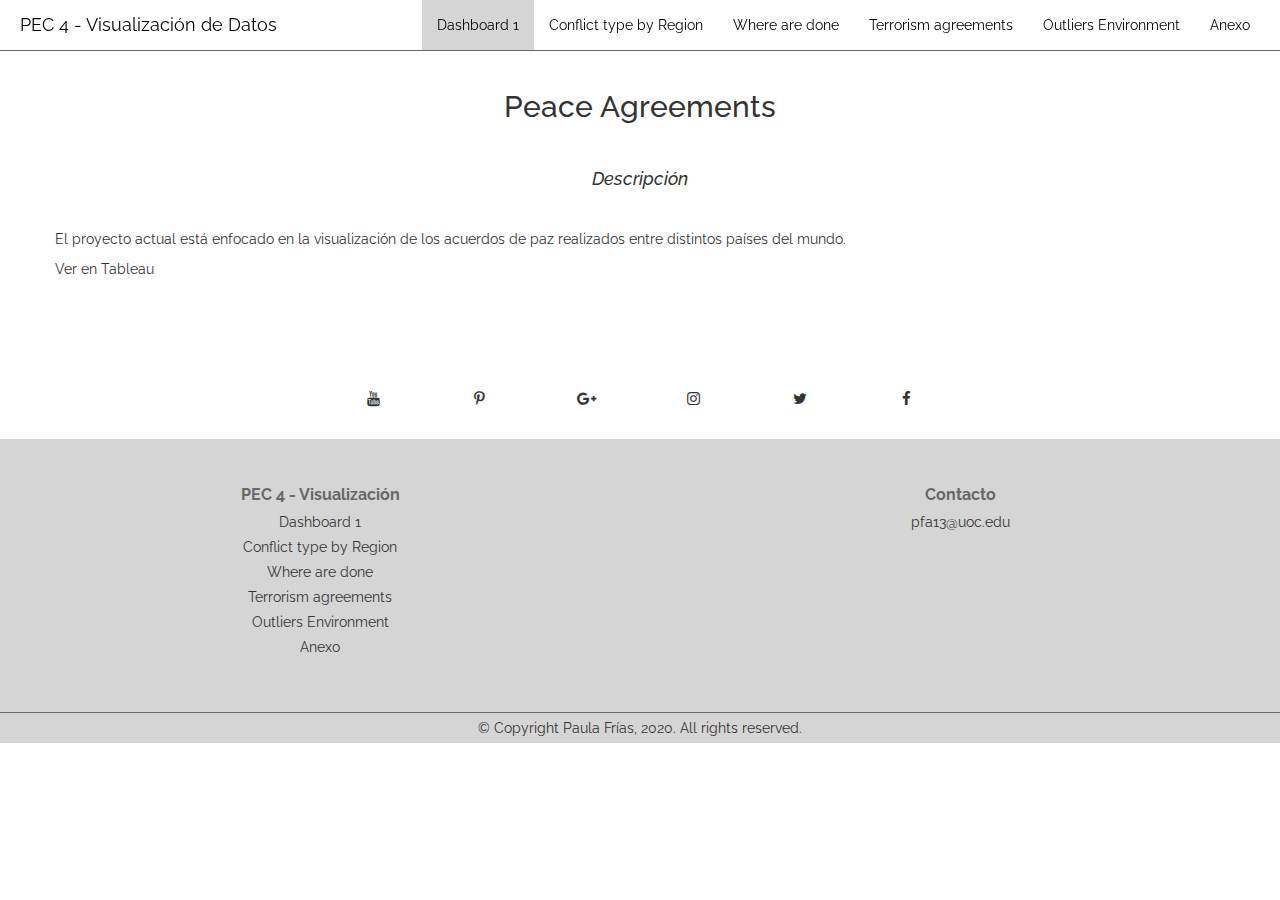
==== index.html @ 4aff014e "[Updated] Improved pages and added anexo" ====
<!DOCTYPE html>
<html lang="en">
<head>
  <meta charset="UTF-8">
  <meta name="viewport" content="width=device-width, initial-scale=1.0">
  <meta http-equiv="X-UA-Compatible" content="ie=edge">
  <title>Visualización de Datos</title>
  <link href="https://fonts.googleapis.com/css?family=Raleway:300" rel="stylesheet">
  <link rel="stylesheet" href="css/bootstrap.min.css">
  <link rel="stylesheet" href="css/general.css">
  <link rel="stylesheet" href="css/font-awesome.min.css">
  <link rel="icon" href="http://guia-frontend.uoc.edu/UOC/GEFv2/assets/img/logo-uoc-default.png">
  <script src="js/jquery-3.1.1.min.js" charset="utf-8"></script>
  <script src="js/bootstrap.min.js" charset="utf-8"></script>
  <script type="text/javascript">
    $(document).ready(function(){
      $('main').css('height', 'auto');
      var divElement = document.getElementById('viz1578386657058');                    
      var vizElement = divElement.getElementsByTagName('object')[0];                    
      if ( divElement.offsetWidth > 800 ) { vizElement.style.width='1000px';vizElement.style.height='827px';} 
      else if ( divElement.offsetWidth > 500 ) { vizElement.style.width='1000px';vizElement.style.height='827px';} 
      else { vizElement.style.width='100%';vizElement.style.height='1327px';}                     
      var scriptElement = document.createElement('script');                    
      scriptElement.src = 'https://public.tableau.com/javascripts/api/viz_v1.js';                    
      vizElement.parentNode.insertBefore(scriptElement, vizElement);   
    })
  </script>

  </script>
</head>
<body>
  <nav class="navbar navbar-default">
    <div class="container-fluid">
      <!-- Brand and toggle get grouped for better mobile display -->
      <div class="navbar-header">
        <button type="button" class="navbar-toggle collapsed" data-toggle="collapse" data-target="#bs-example-navbar-collapse-1" aria-expanded="false">
          <span class="sr-only">Toggle navigation</span>
          <span class="icon-bar"></span>
          <span class="icon-bar"></span>
          <span class="icon-bar"></span>
        </button>
        <a class="navbar-brand" href="index.html">
          <div class="parte_logo float_left">
            <img class="imagen_logo" src="https://www.uoc.edu/portal/system/modules/edu.uoc.presentations/resources/img/branding/logo-uoc-default.png" alt="">
          </div>
          <div class="float_left">PEC 4 - Visualización de Datos</div></a>
      </div>

      <!-- Collect the nav links, forms, and other content for toggling -->
      <div class="collapse navbar-collapse" id="bs-example-navbar-collapse-1">
        <ul class="nav navbar-nav">
        </ul>

        <ul class="nav navbar-nav navbar-right">
          <li class="active"><a href="index.html">Dashboard 1</a></li>
          <li><a href="conflictType.html">Conflict type by Region</a></li>
          <li><a href="where.html">Where are done</a></li>
          <li><a href="terrorism.html">Terrorism agreements</a></li>
          <li><a href="outliers.html">Outliers Environment</a></li>
          <li><a href="anexo.html">Anexo</a></li>
        </ul>
      </div><!-- /.navbar-collapse -->
    </div><!-- /.container-fluid -->
  </nav>

  <main>
    
    <div class="container">
      <div class="row banner_descarga">
        <div class="texto_banner col-xs-offset-2 col-xs-8 col-sm-offset-2 col-sm-8 col-md-offset-2 col-md-8 col-lg-offset-0 col-lg-12">
          <h2>Peace Agreements</h2>
        </div>
        <div class="col-lg-12">
          <div class='tableauPlaceholder' id='viz1578386657058' style='position: relative'>
            <noscript>
              <a href='#'>
                <img alt=' ' src='https:&#47;&#47;public.tableau.com&#47;static&#47;images&#47;Da&#47;Dashboard_15739895646570&#47;Dashboard1&#47;1_rss.png' style='border: none' />
              </a>
            </noscript>
            <object class='tableauViz'  style='display:none;'>
              <param name='host_url' value='https%3A%2F%2Fpublic.tableau.com%2F' /> 
              <param name='embed_code_version' value='3' /> <param name='site_root' value='' />
              <param name='name' value='Dashboard_15739895646570&#47;Dashboard1' />
              <param name='tabs' value='no' /><param name='toolbar' value='yes' />
              <param name='static_image' value='https:&#47;&#47;public.tableau.com&#47;static&#47;images&#47;Da&#47;Dashboard_15739895646570&#47;Dashboard1&#47;1.png' /> 
              <param name='animate_transition' value='yes' />
              <param name='display_static_image' value='yes' />
              <param name='display_spinner' value='yes' />
              <param name='display_overlay' value='yes' />
              <param name='display_count' value='yes' />
            </object>
          </div>    
        </div>
        <div class="texto_banner col-xs-offset-2 col-xs-8 col-sm-offset-2 col-sm-8 col-md-offset-2 col-md-8 col-lg-offset-0 col-lg-12" style="margin-top: 25px;">
          <h4>Descripción</h4>
          <p>El proyecto actual está enfocado en la visualización de los acuerdos de paz realizados entre distintos países del mundo.</p>
          <p><a href="https://public.tableau.com/views/Dashboard_15739895646570/Dashboard1?:display_count=y&:origin=viz_share_link">Ver en Tableau</a></p>
        </div>
        <!-- <div class="col-lg-6">
          <img src="images/login.png" alt="" class="imagen">
        </div>
        <div class="col-lg-6">
          <div class="row">
            <div class="texto_banner col-xs-offset-2 col-xs-8 col-sm-offset-2 col-sm-8 col-md-offset-2 col-md-8 col-lg-offset-0 col-lg-12">
              <h2>DicereGram</h2>
              <h4>Porque la comunicación debe ser para todos</h4>
              <p>La iniciativa de este proyecto surge debido a la inexistencia de aplicaciones móviles de mensajería diseñadas para personas invidentes o con discapacidad visual.</p>
              <p>Actualmente, la cifra estimada de personas con discapacidad visual es de 285 millones, de las cuales 39 millones son personas con ceguera absoluta. Un grupo de expertos prevé que esta cifra se triplique en 2050. Esto junto con la escasa accesibilidad actual de las grandes aplicaciones móviles plantea un gran problema tecnológico a solventar.</p>
              <p>Atendiendo a lo expuesto en los dos párrafos anteriores, y puesto que realizar un proyecto de ayuda a un colectivo con discapacidad era uno de mis mayores propósitos, emerge la idea de aunar el uso de la API de una de las grandes aplicaciones de mensajería móvil junto con la implementación de una aplicación móvil basada en el reconocimiento del habla.</p>
              <p>Con el objetivo de acercar tecnología y comunicación a personas invidentes o con discapacidad visual, nace <span style="font-weight:bold;">DicereGram</span></p>
              <p>Este proyecto ha sido desarrollado por Paula Frías, alumna del Grado en Ingeniería Informática de la Universidad de Alicante, como Proyecto Final de Carrera</p>
              <div class="row">
                <div class="col-xs-offset-1 col-xs-10 col-sm-offset-3 col-sm-6 col-offset-md-3 col-md-6 col-lg-offset-3 col-lg-6">
                  <a target="_blank" class="" href="https://play.google.com/store/apps/details?id=com.pfrias.DicereGram"><img class="imagen_2" src="images/playstore.png" alt=""></a>
                </div>
              </div>
            </div>
          </div>
        </div> -->
      </div>
    </div>
  </main>
  <footer>
    <div class="container-fluid">
      <div class="row redes">
        <div class="col-lg-offset-3 col-lg-1"><span class="fa fa-youtube"></span></div>
        <div class="col-lg-1"><span class="fa fa-pinterest-p"></span></div>
        <div class="col-lg-1"><span class="fa fa-google-plus"></span></div>
        <div class="col-lg-1"><span class="fa fa-instagram"></span></div>
        <div class="col-lg-1"><span class="fa fa-twitter"></span></div>
        <div class="col-lg-1"><span class="fa fa-facebook"></span></div>
      </div>

      <div class="row footer_columns">
        <div class="col-lg-6">
          <div class="titulo">PEC 4 - Visualización</div>
          <ul>
            <li><a href="index.html">Dashboard 1</a></li>
            <li><a href="conflictType.html">Conflict type by Region</a></li>
            <li><a href="where.html">Where are done</a></li>
            <li><a href="terrorism.html">Terrorism agreements</a></li>
            <li><a href="outliers.html">Outliers Environment</a></li>
            <li><a href="anexo.html">Anexo</a></li>
          </ul>
        </div>
        <div class="col-lg-6">
          <div class="titulo">Contacto</div>
          <ul>
            <li>pfa13@uoc.edu</li>
          </ul>
        </div>        
      </div>
      <div class="row copyright">
        <div class="col-lg-12">
          &copy; Copyright Paula Frías, 2020. All rights reserved.
        </div>
      </div>
    </div>
  </footer>
</body>
</html>
---- css/general.css ----
* {
  font-family: 'Raleway', sans-serif;
  margin: 0 0 0 0;
  padding: 0 0 0 0;
  box-sizing: border-box !important;
    -moz-box-sizing: border-box !important;
    -webkit-box-sizing: border-box !important;
}
h3, h2 {
  text-align: center;
}
html, body {
  height: 100%;
}
main {
    padding-top:50px;
    height: 100%;
    height: auto;
}

.float_left {
  float: left;
}

.float_right {
  float: right;
}

.navbar {
  position: fixed;
  top: 0;
  left: 0;
  border-radius: 0 !important;
  margin-bottom: 0 !important;
  z-index: 9999999;
  width: 100%;
  height: auto;
  background: rgba(255,255,255,0.5);
  border: 0;
  border-bottom: 1px solid #686767;
}

nav ul li a {
  color: black !important;
}

.navbar-header a{
  color: black !important;
}

.navbar-default .navbar-nav>.active>a, .navbar-default .navbar-nav>.active>a:focus, .navbar-default .navbar-nav>.active>a:hover {
  background-color: rgba(117, 117, 117, 0.3);
}

.redes {
  text-align: center;
  padding-top: 30px;
  padding-bottom: 30px;
}

.redes span {
  font-size: 15px;
}

.copyright {
  border-top: 1px solid #686767;
  text-align: center;
  background-color:rgba(117, 117, 117, 0.3);
  padding-top: 5px;
  padding-bottom: 5px;
}

.footer_columns {
  text-align: center;
  background-color: rgba(117, 117, 117, 0.3);
  padding-top: 40px;
  padding-bottom: 40px;
}

.titulo {
  font-size: 16px;
  font-weight: 700;
  padding-bottom: 5px;
  padding-top: 5px;
  color: #686767;
}

ul {
  list-style-type: none;
}

.news p {
  margin-bottom: 0;
  text-align: center !important;
}
.news p:nth-child(2){
  padding-bottom: 5px;
}

.form_news {
  margin: auto;
  width: 180px;
  height: 30px;
}

.form_news input[type="email"]{
  width: 100%;
  background: transparent;
  border-radius: 0;
  border: 0;
  border-bottom: 1px solid rgba(233,195,137,1);
  outline: 0;
  text-align: center;
}


.form_news form {
  text-align: center;
}

.footer_columns li {
  padding-bottom:5px;
}

/* PRESENTACION / SLIDESHOW */
.carousel{
  width:100%;
  height:100%;
  overflow:hidden;
}
.carousel-indicators li{
  background:#f1eee1;
}
.carousel-indicators li.active{
  background:#008B8B;
}

.carousel-inner{
  width:100%;
  height:auto;
  overflow: hidden;
  max-height: calc(100vh - 50px);
}
.item{
  width:100%;
  height:auto;
  overflow:hidden;
}
.item > img{
  width: 100%;
  height: auto;
  max-height:100%;
}

.container-fluid > h1 {
  text-align: center;
  padding-top: 25px;
  padding-bottom: 25px;
}

@media screen and (max-width: 1200px) {
  .carousel {
    /*height: auto !important;*/
  }
  main {
    height: auto;
  }

  .redes span {
    margin-top: 20px;
  }

  .miembro {
    margin-top: 20px;
  }
}

@media screen and (max-width: 827px) {
  .carousel .slide{
    /*height: auto;*/
  }
}

.contacto_general {
  padding-top: 30px;
}

.contacto_general input[type="text"] {
  margin-bottom: 15px;
  background: transparent;
  border-radius: 0;
  border: 0;
  border-bottom: 1px solid rgba(0,128,128,1);
  outline: 0;
  text-align: center;
  box-shadow: none;
    -webkit-box-shadow: none;
    -moz-box-shadow: none;
}

.contacto_general textarea {
  border: 1px solid rgba(0,128,128,1);
  box-shadow: none;
    -webkit-box-shadow: none;
    -moz-box-shadow: none;
  text-align: center;
  /*border-bottom: 1px solid rgba(233,195,137,1);*/
  outline: 0;
  margin-bottom: 15px;
}

.contacto_general input[type="submit"] {
  width: 100px;
  height: 50px;
  float: right;
}

.contacto_general input[type="submit"] {
  border-radius: 0;
  background-color: black;
  color: rgba(0,128,128,1);
}

/*.donde_estamos img {
  width: 100%;
  height: 100%;
  margin-top: 30px;
*/

a {
  text-decoration: none;
  outline: 0;
  color: inherit;
}

a:hover {
  color: inherit;
}

th, td {
  text-align: center;
}

th {
  font-size: 18px;
  font-weight: 600;
}

.container-fluid p{
  font-size: 17px;
  text-align: justify;
}

.container-fluid .rent,
.table-responsive{
  padding-top: 15px;
}

table {
  border-color: rgba(233,195,137,1);
}

.tabla_activa {
  background: rgba(233,195,137,0.5);
}

.imagen {
  max-width: 100%;
  max-height: 100%;
}

.imagen_2 {
  max-width: 60%;
  max-height: 60%;
}

.nombre_miembro {
 text-align: center;
 padding-top: 10px;
}

.miembro {
  border: 1px solid rgba(0,128,128,1);
  padding: 10px;
  margin-left: 5px;
  margin-right: 5px;  
}

.miembros {
  padding-top: 10px;
  padding-bottom: 40px;
  align-content: center;
}

.banner_descarga {
  padding-top: 10px;
  padding-bottom: 70px;
  width: auto;
}

.banner_descarga h2 {
  padding-top: 10px;
}

.banner_descarga h4 {
  padding-bottom: 30px;
  font-style: italic;
  text-align: center;
}

.texto_banner {
  padding-right: 0;
  padding-left: 0;
}

.boton_descargar{
  width: 100%;
  height: 60px;
  line-height: 50px;
  font-size: 20px;
  background: rgba(233,195,137,0.5);
  border-color: rgba(233,195,137,1);
  margin: auto;
}

.boton_descargar:hover {
  background: rgba(233,195,137,1);
  border-color: rgba(233,195,137,0.5);
}

.parte_logo {
  width: auto;
  max-width: 45px;
  margin-right: 5px;
}

.imagen_logo {
  width: 100%;
  margin-top: -10px;
}
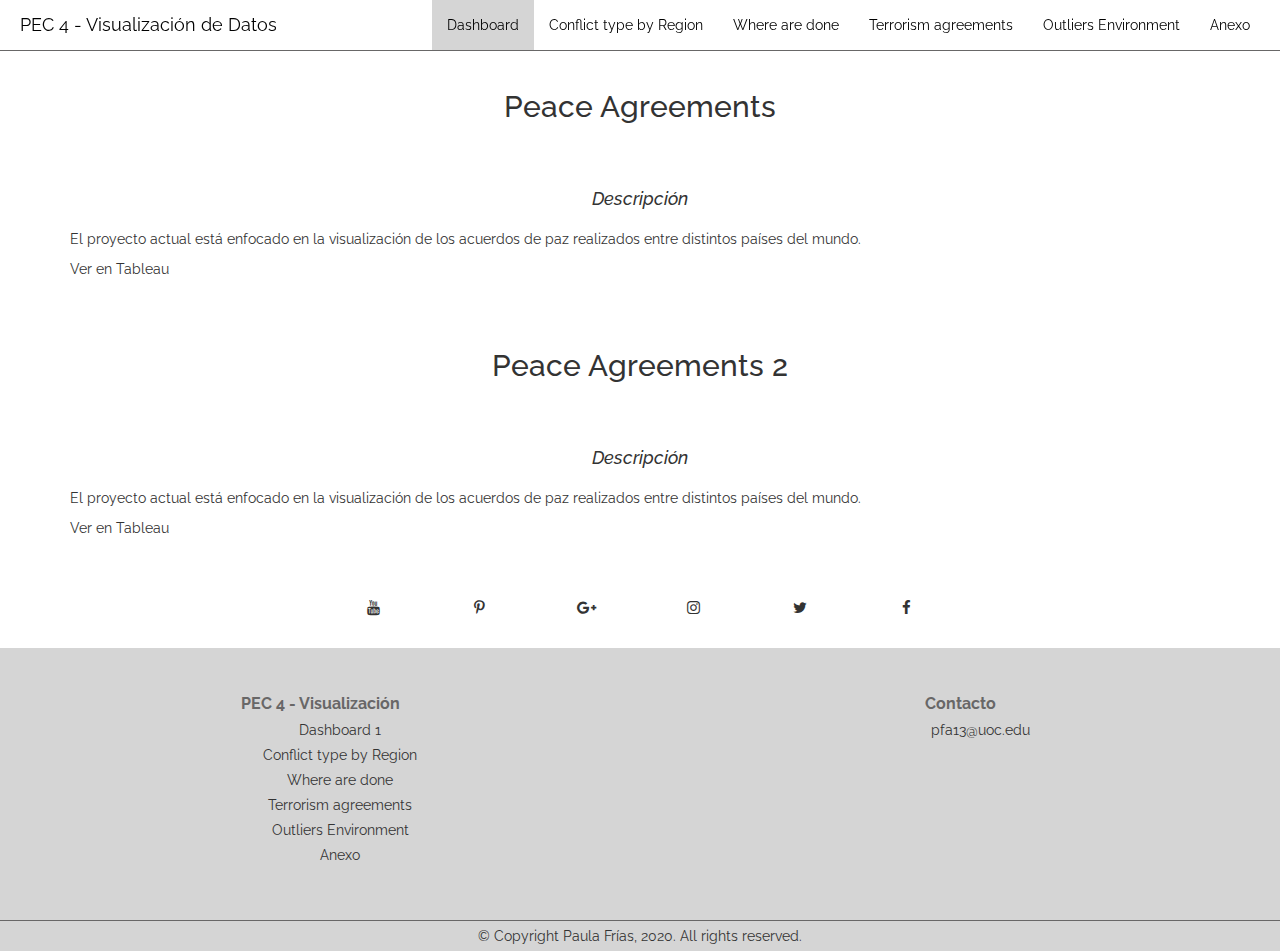
==== commit 82444c08: "[Updated] Finish anexo and added visualizations" ====
--- a/index.html
+++ b/index.html
@@ -23,6 +23,15 @@
       var scriptElement = document.createElement('script');                    
       scriptElement.src = 'https://public.tableau.com/javascripts/api/viz_v1.js';                    
       vizElement.parentNode.insertBefore(scriptElement, vizElement);   
+
+      var divElement2 = document.getElementById('viz1578422176723'); 
+      var vizElement2 = divElement2.getElementsByTagName('object')[0]; 
+      if (divElement2.offsetWidth > 800) { vizElement2.style.width = '1000px'; vizElement2.style.height = '827px'; } 
+      else if (divElement2.offsetWidth > 500) { vizElement2.style.width = '1000px'; vizElement2.style.height = '827px'; } 
+      else { vizElement2.style.width = '100%'; vizElement2.style.height = '1677px'; } 
+      var scriptElement2 = document.createElement('script'); 
+      scriptElement2.src = 'https://public.tableau.com/javascripts/api/viz_v1.js'; 
+      vizElement2.parentNode.insertBefore(scriptElement2, vizElement2);
     })
   </script>
 
@@ -52,7 +61,7 @@
         </ul>
 
         <ul class="nav navbar-nav navbar-right">
-          <li class="active"><a href="index.html">Dashboard 1</a></li>
+          <li class="active"><a href="index.html">Dashboard</a></li>
           <li><a href="conflictType.html">Conflict type by Region</a></li>
           <li><a href="where.html">Where are done</a></li>
           <li><a href="terrorism.html">Terrorism agreements</a></li>
@@ -118,6 +127,42 @@
           </div>
         </div> -->
       </div>
+      <div class="row banner_descarga">
+        <div class="texto_banner col-xs-offset-2 col-xs-8 col-sm-offset-2 col-sm-8 col-md-offset-2 col-md-8 col-lg-offset-0 col-lg-12">
+          <h2>Peace Agreements 2</h2>
+        </div>
+        <div class="col-lg-12">
+          <div class='tableauPlaceholder' id='viz1578422176723' style='position: relative'>
+            <noscript>
+              <a href='#'>
+                <img alt=' '
+                  src='https:&#47;&#47;public.tableau.com&#47;static&#47;images&#47;Da&#47;Dashboard2_15784217314390&#47;Dashboard2&#47;1_rss.png'
+                  style='border: none' />
+              </a>
+            </noscript>
+            <object class='tableauViz' style='display:none;'>
+              <param name='host_url' value='https%3A%2F%2Fpublic.tableau.com%2F' />
+              <param name='embed_code_version' value='3' />
+              <param name='site_root' value='' />
+              <param name='name' value='Dashboard2_15784217314390&#47;Dashboard2' />
+              <param name='tabs' value='no' />
+              <param name='toolbar' value='yes' />
+              <param name='static_image'
+                value='https:&#47;&#47;public.tableau.com&#47;static&#47;images&#47;Da&#47;Dashboard2_15784217314390&#47;Dashboard2&#47;1.png' />
+              <param name='animate_transition' value='yes' />
+              <param name='display_static_image' value='yes' />
+              <param name='display_spinner' value='yes' />
+              <param name='display_overlay' value='yes' />
+              <param name='display_count' value='yes' />
+            </object>
+          </div>
+        </div>
+        <div class="texto_banner col-xs-offset-2 col-xs-8 col-sm-offset-2 col-sm-8 col-md-offset-2 col-md-8 col-lg-offset-0 col-lg-12" style="margin-top: 25px;">
+          <h4>Descripción</h4>
+          <p>El proyecto actual está enfocado en la visualización de los acuerdos de paz realizados entre distintos países del mundo.</p>
+          <p><a href="https://public.tableau.com/views/Dashboard2_15784217314390/Dashboard2?:display_count=y&:origin=viz_share_link">Ver en Tableau</a></p>
+        </div>
+      </div>
     </div>
   </main>
   <footer>
--- a/css/general.css
+++ b/css/general.css
@@ -1,7 +1,7 @@
 * {
   font-family: 'Raleway', sans-serif;
   margin: 0 0 0 0;
-  padding: 0 0 0 0;
+  /* padding: 0 0 0 0; */
   box-sizing: border-box !important;
     -moz-box-sizing: border-box !important;
     -webkit-box-sizing: border-box !important;
@@ -77,6 +77,10 @@
   padding-bottom: 40px;
 }
 
+.footer_columns ul {
+  list-style-type: none;
+}
+
 .titulo {
   font-size: 16px;
   font-weight: 700;
@@ -85,9 +89,9 @@
   color: #686767;
 }
 
-ul {
+/* ul {
   list-style-type: none;
-}
+} */
 
 .news p {
   margin-bottom: 0;
@@ -294,7 +298,7 @@
 
 .banner_descarga {
   padding-top: 10px;
-  padding-bottom: 70px;
+  padding-bottom: 20px;
   width: auto;
 }
 
@@ -303,14 +307,19 @@
 }
 
 .banner_descarga h4 {
-  padding-bottom: 30px;
+  padding-bottom: 10px;
+  padding-top: 20px;
   font-style: italic;
   text-align: center;
 }
 
+.banner_descarga h6 {
+  font-style: italic;
+}
+
 .texto_banner {
-  padding-right: 0;
-  padding-left: 0;
+  /* padding-right: 0;
+  padding-left: 0; */
 }
 
 .boton_descargar{
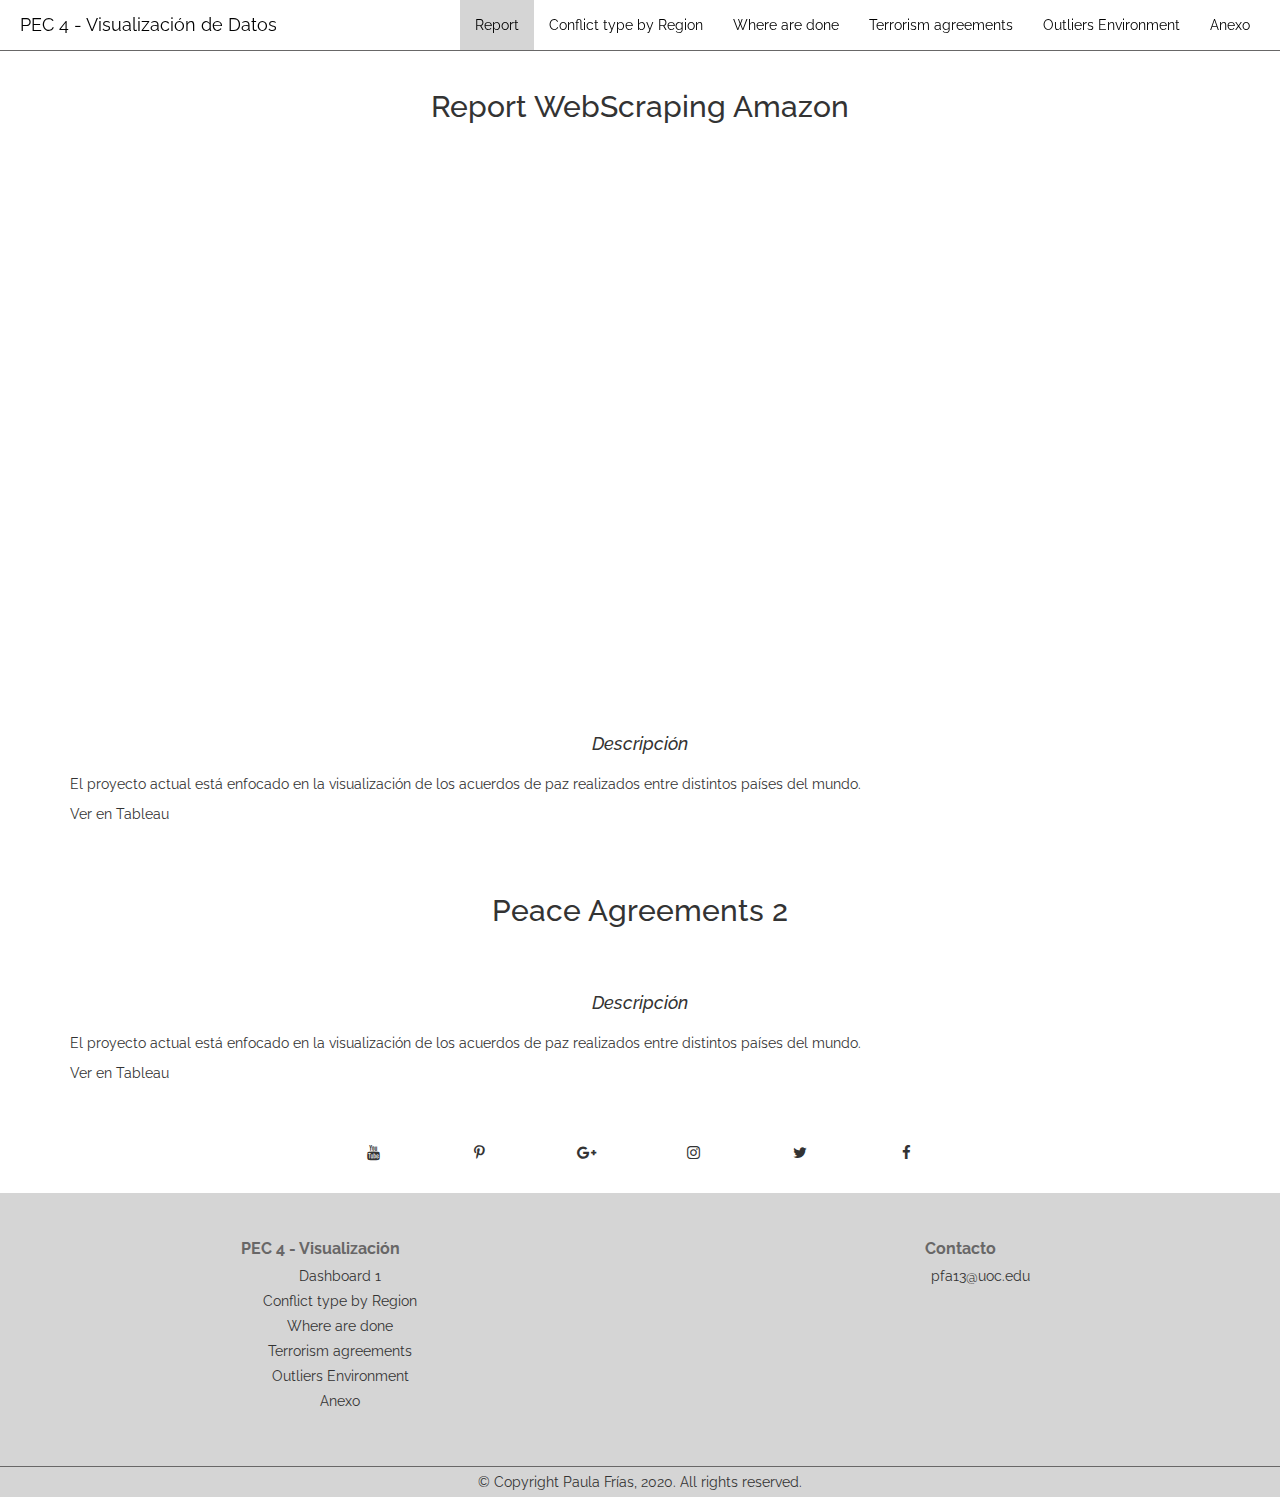
==== commit 3c2d1bb8: "[Added] Iframe PowerBI Report" ====
--- a/index.html
+++ b/index.html
@@ -61,7 +61,7 @@
         </ul>
 
         <ul class="nav navbar-nav navbar-right">
-          <li class="active"><a href="index.html">Dashboard</a></li>
+          <li class="active"><a href="index.html">Report</a></li>
           <li><a href="conflictType.html">Conflict type by Region</a></li>
           <li><a href="where.html">Where are done</a></li>
           <li><a href="terrorism.html">Terrorism agreements</a></li>
@@ -77,28 +77,10 @@
     <div class="container">
       <div class="row banner_descarga">
         <div class="texto_banner col-xs-offset-2 col-xs-8 col-sm-offset-2 col-sm-8 col-md-offset-2 col-md-8 col-lg-offset-0 col-lg-12">
-          <h2>Peace Agreements</h2>
+          <h2>Report WebScraping Amazon</h2>
         </div>
         <div class="col-lg-12">
-          <div class='tableauPlaceholder' id='viz1578386657058' style='position: relative'>
-            <noscript>
-              <a href='#'>
-                <img alt=' ' src='https:&#47;&#47;public.tableau.com&#47;static&#47;images&#47;Da&#47;Dashboard_15739895646570&#47;Dashboard1&#47;1_rss.png' style='border: none' />
-              </a>
-            </noscript>
-            <object class='tableauViz'  style='display:none;'>
-              <param name='host_url' value='https%3A%2F%2Fpublic.tableau.com%2F' /> 
-              <param name='embed_code_version' value='3' /> <param name='site_root' value='' />
-              <param name='name' value='Dashboard_15739895646570&#47;Dashboard1' />
-              <param name='tabs' value='no' /><param name='toolbar' value='yes' />
-              <param name='static_image' value='https:&#47;&#47;public.tableau.com&#47;static&#47;images&#47;Da&#47;Dashboard_15739895646570&#47;Dashboard1&#47;1.png' /> 
-              <param name='animate_transition' value='yes' />
-              <param name='display_static_image' value='yes' />
-              <param name='display_spinner' value='yes' />
-              <param name='display_overlay' value='yes' />
-              <param name='display_count' value='yes' />
-            </object>
-          </div>    
+          <iframe width="1140" height="541.25" src="https://app.powerbi.com/reportEmbed?reportId=2c95cf9a-e4dd-4d6e-bc91-e6f8584636bf&autoAuth=true&ctid=aec762e4-3d54-495e-a8fe-4287dce6fe69&config=eyJjbHVzdGVyVXJsIjoiaHR0cHM6Ly93YWJpLW5vcnRoLWV1cm9wZS1yZWRpcmVjdC5hbmFseXNpcy53aW5kb3dzLm5ldC8ifQ%3D%3D" frameborder="0" allowFullScreen="true"></iframe>   
         </div>
         <div class="texto_banner col-xs-offset-2 col-xs-8 col-sm-offset-2 col-sm-8 col-md-offset-2 col-md-8 col-lg-offset-0 col-lg-12" style="margin-top: 25px;">
           <h4>Descripción</h4>
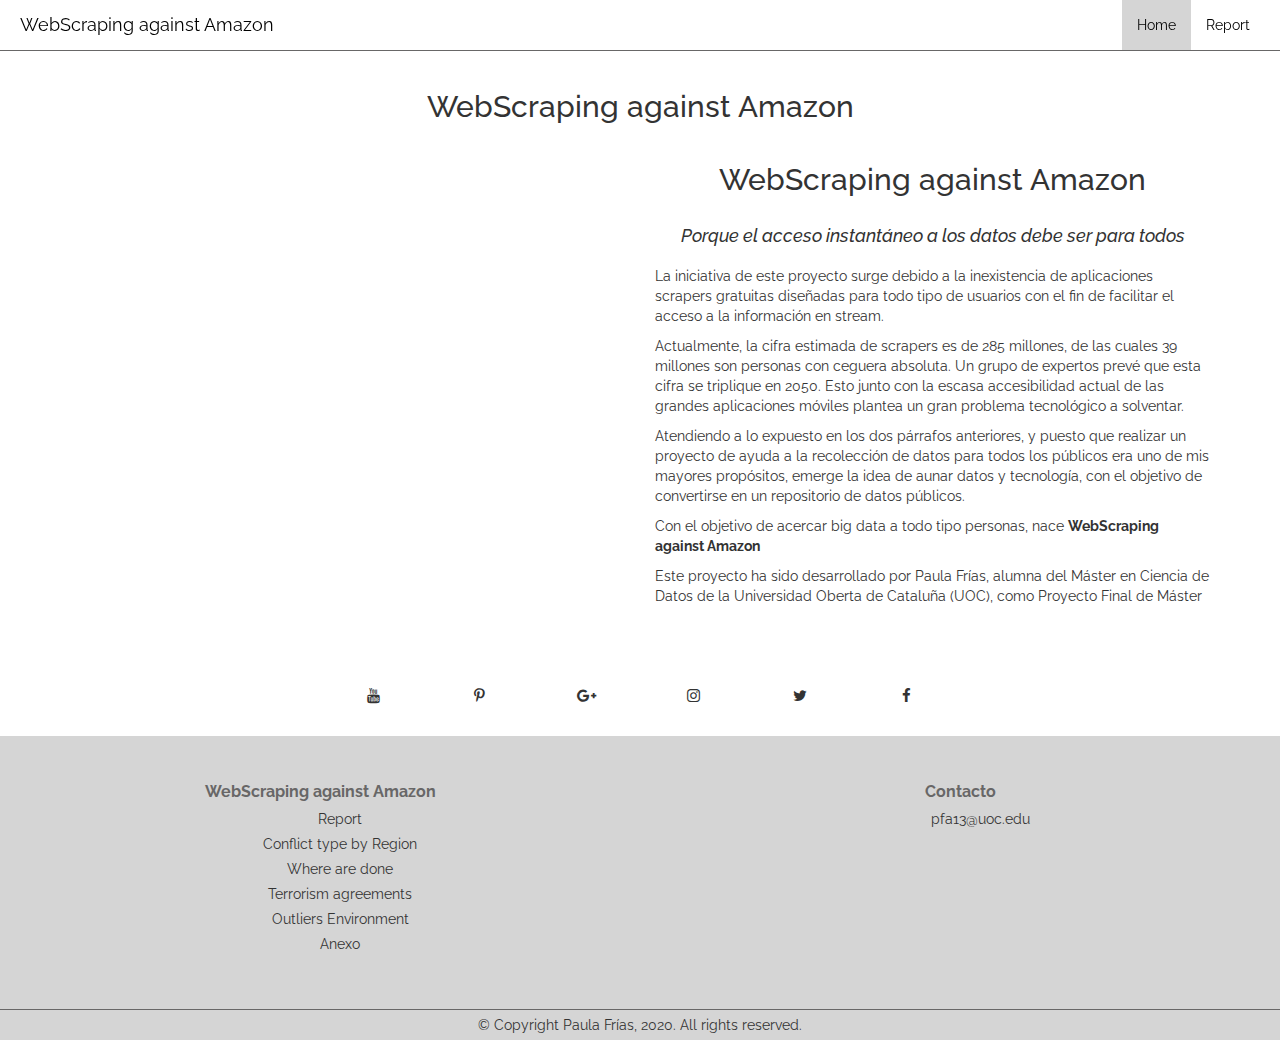
==== commit f7e94f65: "[Updated] Index and Report pages" ====
--- a/index.html
+++ b/index.html
@@ -52,7 +52,7 @@
           <div class="parte_logo float_left">
             <img class="imagen_logo" src="https://www.uoc.edu/portal/system/modules/edu.uoc.presentations/resources/img/branding/logo-uoc-default.png" alt="">
           </div>
-          <div class="float_left">PEC 4 - Visualización de Datos</div></a>
+          <div class="float_left">WebScraping against Amazon</div></a>
       </div>
 
       <!-- Collect the nav links, forms, and other content for toggling -->
@@ -61,12 +61,12 @@
         </ul>
 
         <ul class="nav navbar-nav navbar-right">
-          <li class="active"><a href="index.html">Report</a></li>
-          <li><a href="conflictType.html">Conflict type by Region</a></li>
+          <li class="active"><a href="index.html">Home</a></li>
+          <li><a href="report.html">Report</a></li>
+          <!-- <li><a href="conflictType.html">Conflict type by Region</a></li>
           <li><a href="where.html">Where are done</a></li>
-          <li><a href="terrorism.html">Terrorism agreements</a></li>
-          <li><a href="outliers.html">Outliers Environment</a></li>
-          <li><a href="anexo.html">Anexo</a></li>
+          <li><a href="terrorism.html">Terrorism agreements</a></li>          
+          <li><a href="anexo.html">Anexo</a></li> -->
         </ul>
       </div><!-- /.navbar-collapse -->
     </div><!-- /.container-fluid -->
@@ -77,29 +77,29 @@
     <div class="container">
       <div class="row banner_descarga">
         <div class="texto_banner col-xs-offset-2 col-xs-8 col-sm-offset-2 col-sm-8 col-md-offset-2 col-md-8 col-lg-offset-0 col-lg-12">
-          <h2>Report WebScraping Amazon</h2>
+          <h2>WebScraping against Amazon</h2>
         </div>
-        <div class="col-lg-12">
-          <iframe width="1140" height="541.25" src="https://app.powerbi.com/reportEmbed?reportId=2c95cf9a-e4dd-4d6e-bc91-e6f8584636bf&autoAuth=true&ctid=aec762e4-3d54-495e-a8fe-4287dce6fe69&config=eyJjbHVzdGVyVXJsIjoiaHR0cHM6Ly93YWJpLW5vcnRoLWV1cm9wZS1yZWRpcmVjdC5hbmFseXNpcy53aW5kb3dzLm5ldC8ifQ%3D%3D" frameborder="0" allowFullScreen="true"></iframe>   
+        <!-- <div class="col-lg-12">
+          
         </div>
         <div class="texto_banner col-xs-offset-2 col-xs-8 col-sm-offset-2 col-sm-8 col-md-offset-2 col-md-8 col-lg-offset-0 col-lg-12" style="margin-top: 25px;">
           <h4>Descripción</h4>
           <p>El proyecto actual está enfocado en la visualización de los acuerdos de paz realizados entre distintos países del mundo.</p>
           <p><a href="https://public.tableau.com/views/Dashboard_15739895646570/Dashboard1?:display_count=y&:origin=viz_share_link">Ver en Tableau</a></p>
-        </div>
-        <!-- <div class="col-lg-6">
+        </div> -->
+        <div class="col-lg-6">
           <img src="images/login.png" alt="" class="imagen">
         </div>
         <div class="col-lg-6">
           <div class="row">
             <div class="texto_banner col-xs-offset-2 col-xs-8 col-sm-offset-2 col-sm-8 col-md-offset-2 col-md-8 col-lg-offset-0 col-lg-12">
-              <h2>DicereGram</h2>
-              <h4>Porque la comunicación debe ser para todos</h4>
-              <p>La iniciativa de este proyecto surge debido a la inexistencia de aplicaciones móviles de mensajería diseñadas para personas invidentes o con discapacidad visual.</p>
-              <p>Actualmente, la cifra estimada de personas con discapacidad visual es de 285 millones, de las cuales 39 millones son personas con ceguera absoluta. Un grupo de expertos prevé que esta cifra se triplique en 2050. Esto junto con la escasa accesibilidad actual de las grandes aplicaciones móviles plantea un gran problema tecnológico a solventar.</p>
-              <p>Atendiendo a lo expuesto en los dos párrafos anteriores, y puesto que realizar un proyecto de ayuda a un colectivo con discapacidad era uno de mis mayores propósitos, emerge la idea de aunar el uso de la API de una de las grandes aplicaciones de mensajería móvil junto con la implementación de una aplicación móvil basada en el reconocimiento del habla.</p>
-              <p>Con el objetivo de acercar tecnología y comunicación a personas invidentes o con discapacidad visual, nace <span style="font-weight:bold;">DicereGram</span></p>
-              <p>Este proyecto ha sido desarrollado por Paula Frías, alumna del Grado en Ingeniería Informática de la Universidad de Alicante, como Proyecto Final de Carrera</p>
+              <h2>WebScraping against Amazon</h2>
+              <h4>Porque el acceso instantáneo a los datos debe ser para todos</h4>
+              <p>La iniciativa de este proyecto surge debido a la inexistencia de aplicaciones scrapers gratuitas diseñadas para todo tipo de usuarios con el fin de facilitar el acceso a la información en stream.</p>
+              <p>Actualmente, la cifra estimada de scrapers es de 285 millones, de las cuales 39 millones son personas con ceguera absoluta. Un grupo de expertos prevé que esta cifra se triplique en 2050. Esto junto con la escasa accesibilidad actual de las grandes aplicaciones móviles plantea un gran problema tecnológico a solventar.</p>
+              <p>Atendiendo a lo expuesto en los dos párrafos anteriores, y puesto que realizar un proyecto de ayuda a la recolección de datos para todos los públicos era uno de mis mayores propósitos, emerge la idea de aunar datos y tecnología, con el objetivo de convertirse en un repositorio de datos públicos.</p>
+              <p>Con el objetivo de acercar big data a todo tipo personas, nace <span style="font-weight:bold;">WebScraping against Amazon</span></p>
+              <p>Este proyecto ha sido desarrollado por Paula Frías, alumna del Máster en Ciencia de Datos de la Universidad Oberta de Cataluña (UOC), como Proyecto Final de Máster</p>
               <div class="row">
                 <div class="col-xs-offset-1 col-xs-10 col-sm-offset-3 col-sm-6 col-offset-md-3 col-md-6 col-lg-offset-3 col-lg-6">
                   <a target="_blank" class="" href="https://play.google.com/store/apps/details?id=com.pfrias.DicereGram"><img class="imagen_2" src="images/playstore.png" alt=""></a>
@@ -107,42 +107,6 @@
               </div>
             </div>
           </div>
-        </div> -->
-      </div>
-      <div class="row banner_descarga">
-        <div class="texto_banner col-xs-offset-2 col-xs-8 col-sm-offset-2 col-sm-8 col-md-offset-2 col-md-8 col-lg-offset-0 col-lg-12">
-          <h2>Peace Agreements 2</h2>
-        </div>
-        <div class="col-lg-12">
-          <div class='tableauPlaceholder' id='viz1578422176723' style='position: relative'>
-            <noscript>
-              <a href='#'>
-                <img alt=' '
-                  src='https:&#47;&#47;public.tableau.com&#47;static&#47;images&#47;Da&#47;Dashboard2_15784217314390&#47;Dashboard2&#47;1_rss.png'
-                  style='border: none' />
-              </a>
-            </noscript>
-            <object class='tableauViz' style='display:none;'>
-              <param name='host_url' value='https%3A%2F%2Fpublic.tableau.com%2F' />
-              <param name='embed_code_version' value='3' />
-              <param name='site_root' value='' />
-              <param name='name' value='Dashboard2_15784217314390&#47;Dashboard2' />
-              <param name='tabs' value='no' />
-              <param name='toolbar' value='yes' />
-              <param name='static_image'
-                value='https:&#47;&#47;public.tableau.com&#47;static&#47;images&#47;Da&#47;Dashboard2_15784217314390&#47;Dashboard2&#47;1.png' />
-              <param name='animate_transition' value='yes' />
-              <param name='display_static_image' value='yes' />
-              <param name='display_spinner' value='yes' />
-              <param name='display_overlay' value='yes' />
-              <param name='display_count' value='yes' />
-            </object>
-          </div>
-        </div>
-        <div class="texto_banner col-xs-offset-2 col-xs-8 col-sm-offset-2 col-sm-8 col-md-offset-2 col-md-8 col-lg-offset-0 col-lg-12" style="margin-top: 25px;">
-          <h4>Descripción</h4>
-          <p>El proyecto actual está enfocado en la visualización de los acuerdos de paz realizados entre distintos países del mundo.</p>
-          <p><a href="https://public.tableau.com/views/Dashboard2_15784217314390/Dashboard2?:display_count=y&:origin=viz_share_link">Ver en Tableau</a></p>
         </div>
       </div>
     </div>
@@ -160,9 +124,9 @@
 
       <div class="row footer_columns">
         <div class="col-lg-6">
-          <div class="titulo">PEC 4 - Visualización</div>
+          <div class="titulo">WebScraping against Amazon</div>
           <ul>
-            <li><a href="index.html">Dashboard 1</a></li>
+            <li><a href="index.html">Report</a></li>
             <li><a href="conflictType.html">Conflict type by Region</a></li>
             <li><a href="where.html">Where are done</a></li>
             <li><a href="terrorism.html">Terrorism agreements</a></li>
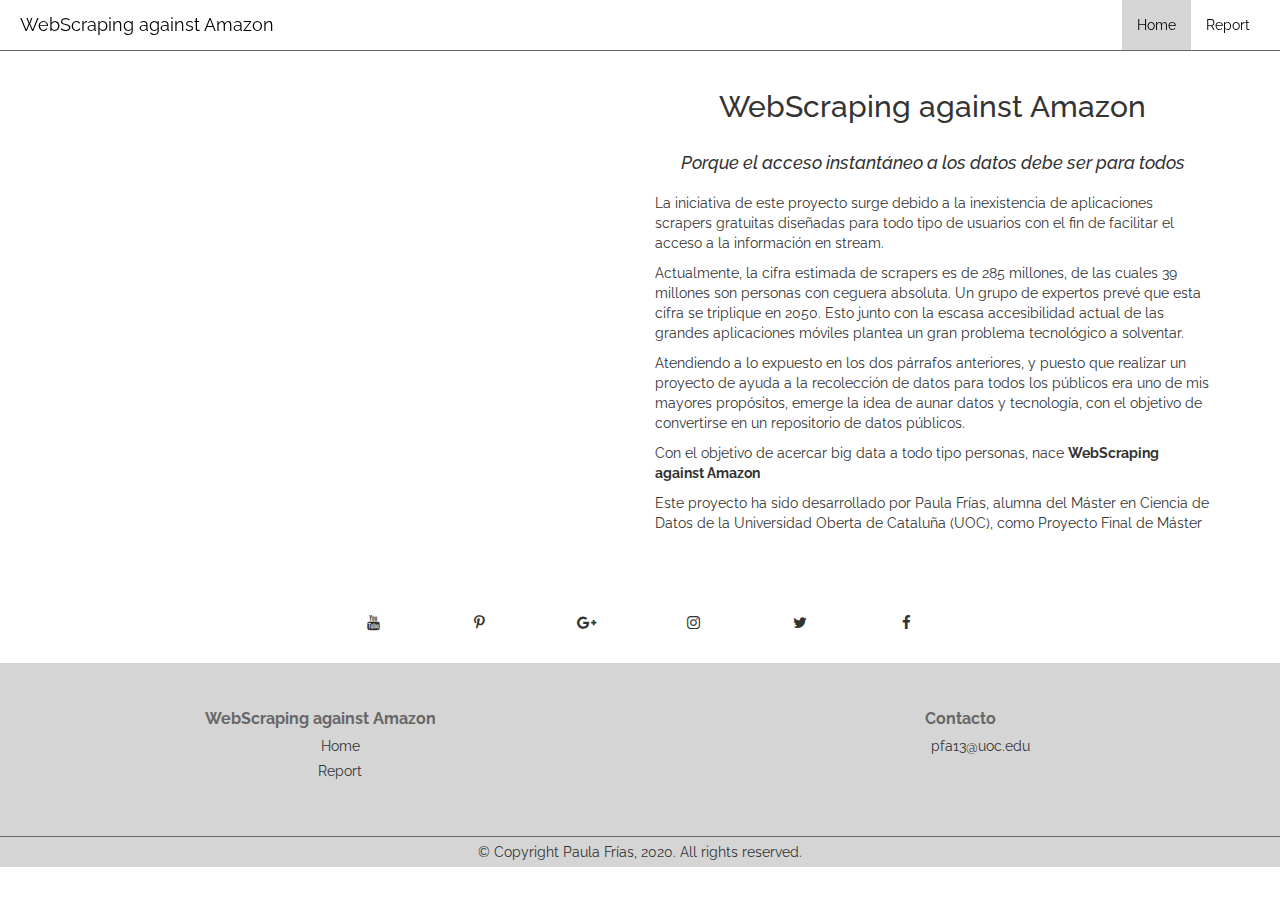
==== commit 2af2f2cb: "[Updated] Pages visualization" ====
--- a/index.html
+++ b/index.html
@@ -4,7 +4,7 @@
   <meta charset="UTF-8">
   <meta name="viewport" content="width=device-width, initial-scale=1.0">
   <meta http-equiv="X-UA-Compatible" content="ie=edge">
-  <title>Visualización de Datos</title>
+  <title>WebScraping against Amazon</title>
   <link href="https://fonts.googleapis.com/css?family=Raleway:300" rel="stylesheet">
   <link rel="stylesheet" href="css/bootstrap.min.css">
   <link rel="stylesheet" href="css/general.css">
@@ -12,30 +12,6 @@
   <link rel="icon" href="http://guia-frontend.uoc.edu/UOC/GEFv2/assets/img/logo-uoc-default.png">
   <script src="js/jquery-3.1.1.min.js" charset="utf-8"></script>
   <script src="js/bootstrap.min.js" charset="utf-8"></script>
-  <script type="text/javascript">
-    $(document).ready(function(){
-      $('main').css('height', 'auto');
-      var divElement = document.getElementById('viz1578386657058');                    
-      var vizElement = divElement.getElementsByTagName('object')[0];                    
-      if ( divElement.offsetWidth > 800 ) { vizElement.style.width='1000px';vizElement.style.height='827px';} 
-      else if ( divElement.offsetWidth > 500 ) { vizElement.style.width='1000px';vizElement.style.height='827px';} 
-      else { vizElement.style.width='100%';vizElement.style.height='1327px';}                     
-      var scriptElement = document.createElement('script');                    
-      scriptElement.src = 'https://public.tableau.com/javascripts/api/viz_v1.js';                    
-      vizElement.parentNode.insertBefore(scriptElement, vizElement);   
-
-      var divElement2 = document.getElementById('viz1578422176723'); 
-      var vizElement2 = divElement2.getElementsByTagName('object')[0]; 
-      if (divElement2.offsetWidth > 800) { vizElement2.style.width = '1000px'; vizElement2.style.height = '827px'; } 
-      else if (divElement2.offsetWidth > 500) { vizElement2.style.width = '1000px'; vizElement2.style.height = '827px'; } 
-      else { vizElement2.style.width = '100%'; vizElement2.style.height = '1677px'; } 
-      var scriptElement2 = document.createElement('script'); 
-      scriptElement2.src = 'https://public.tableau.com/javascripts/api/viz_v1.js'; 
-      vizElement2.parentNode.insertBefore(scriptElement2, vizElement2);
-    })
-  </script>
-
-  </script>
 </head>
 <body>
   <nav class="navbar navbar-default">
@@ -76,10 +52,10 @@
     
     <div class="container">
       <div class="row banner_descarga">
-        <div class="texto_banner col-xs-offset-2 col-xs-8 col-sm-offset-2 col-sm-8 col-md-offset-2 col-md-8 col-lg-offset-0 col-lg-12">
+        <!-- <div class="texto_banner col-xs-offset-2 col-xs-8 col-sm-offset-2 col-sm-8 col-md-offset-2 col-md-8 col-lg-offset-0 col-lg-12">
           <h2>WebScraping against Amazon</h2>
         </div>
-        <!-- <div class="col-lg-12">
+        <div class="col-lg-12">
           
         </div>
         <div class="texto_banner col-xs-offset-2 col-xs-8 col-sm-offset-2 col-sm-8 col-md-offset-2 col-md-8 col-lg-offset-0 col-lg-12" style="margin-top: 25px;">
@@ -126,12 +102,12 @@
         <div class="col-lg-6">
           <div class="titulo">WebScraping against Amazon</div>
           <ul>
-            <li><a href="index.html">Report</a></li>
-            <li><a href="conflictType.html">Conflict type by Region</a></li>
+            <li><a href="index.html">Home</a></li>
+            <li><a href="report.html">Report</a></li>
+            <!-- <li><a href="conflictType.html">Conflict type by Region</a></li>
             <li><a href="where.html">Where are done</a></li>
-            <li><a href="terrorism.html">Terrorism agreements</a></li>
-            <li><a href="outliers.html">Outliers Environment</a></li>
-            <li><a href="anexo.html">Anexo</a></li>
+            <li><a href="terrorism.html">Terrorism agreements</a></li>            
+            <li><a href="anexo.html">Anexo</a></li> -->
           </ul>
         </div>
         <div class="col-lg-6">
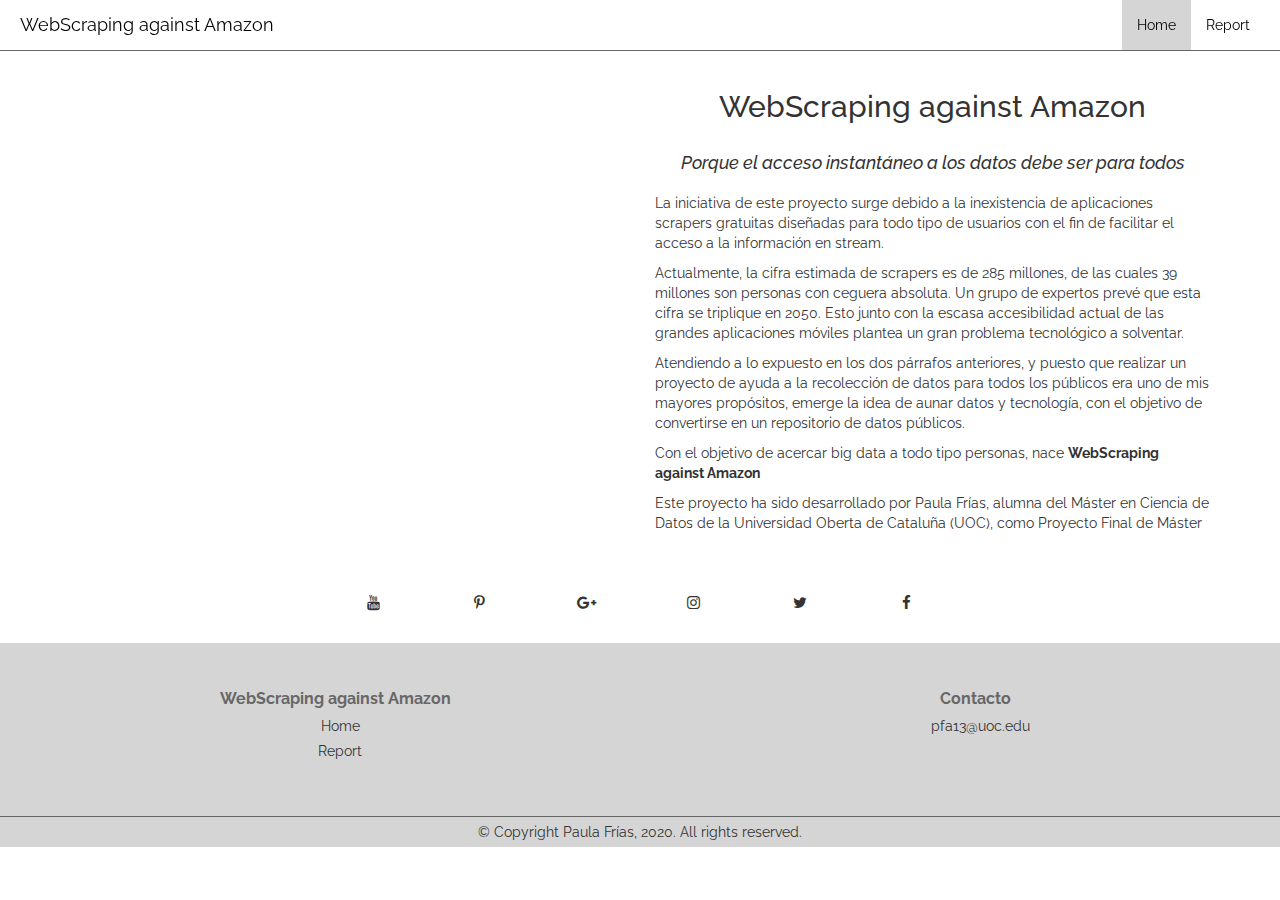
==== commit 0aa72171: "[Added] Logo TFM" ====
--- a/index.html
+++ b/index.html
@@ -64,7 +64,10 @@
           <p><a href="https://public.tableau.com/views/Dashboard_15739895646570/Dashboard1?:display_count=y&:origin=viz_share_link">Ver en Tableau</a></p>
         </div> -->
         <div class="col-lg-6">
-          <img src="images/login.png" alt="" class="imagen">
+          <div class="row">
+            <div class="col-xs-offset-1 col-xs-10 col-sm-offset-3 col-sm-6 col-offset-md-3 col-md-6 col-lg-offset-3 col-lg-6"></div>
+            <a target="_blank" class="" href="resources/mainAmazon.py"><img src="images/login.png" alt="" class="imagen"></a>
+          </div>
         </div>
         <div class="col-lg-6">
           <div class="row">
@@ -75,12 +78,7 @@
               <p>Actualmente, la cifra estimada de scrapers es de 285 millones, de las cuales 39 millones son personas con ceguera absoluta. Un grupo de expertos prevé que esta cifra se triplique en 2050. Esto junto con la escasa accesibilidad actual de las grandes aplicaciones móviles plantea un gran problema tecnológico a solventar.</p>
               <p>Atendiendo a lo expuesto en los dos párrafos anteriores, y puesto que realizar un proyecto de ayuda a la recolección de datos para todos los públicos era uno de mis mayores propósitos, emerge la idea de aunar datos y tecnología, con el objetivo de convertirse en un repositorio de datos públicos.</p>
               <p>Con el objetivo de acercar big data a todo tipo personas, nace <span style="font-weight:bold;">WebScraping against Amazon</span></p>
-              <p>Este proyecto ha sido desarrollado por Paula Frías, alumna del Máster en Ciencia de Datos de la Universidad Oberta de Cataluña (UOC), como Proyecto Final de Máster</p>
-              <div class="row">
-                <div class="col-xs-offset-1 col-xs-10 col-sm-offset-3 col-sm-6 col-offset-md-3 col-md-6 col-lg-offset-3 col-lg-6">
-                  <a target="_blank" class="" href="https://play.google.com/store/apps/details?id=com.pfrias.DicereGram"><img class="imagen_2" src="images/playstore.png" alt=""></a>
-                </div>
-              </div>
+              <p>Este proyecto ha sido desarrollado por Paula Frías, alumna del Máster en Ciencia de Datos de la Universidad Oberta de Cataluña (UOC), como Proyecto Final de Máster</p>              
             </div>
           </div>
         </div>
--- a/css/general.css
+++ b/css/general.css
@@ -86,6 +86,8 @@
   font-weight: 700;
   padding-bottom: 5px;
   padding-top: 5px;
+  padding-left: 30px;
+  text-align: center;
   color: #686767;
 }
 
@@ -124,6 +126,7 @@
 
 .footer_columns li {
   padding-bottom:5px;
+  text-align: center;
 }
 
 /* PRESENTACION / SLIDESHOW */
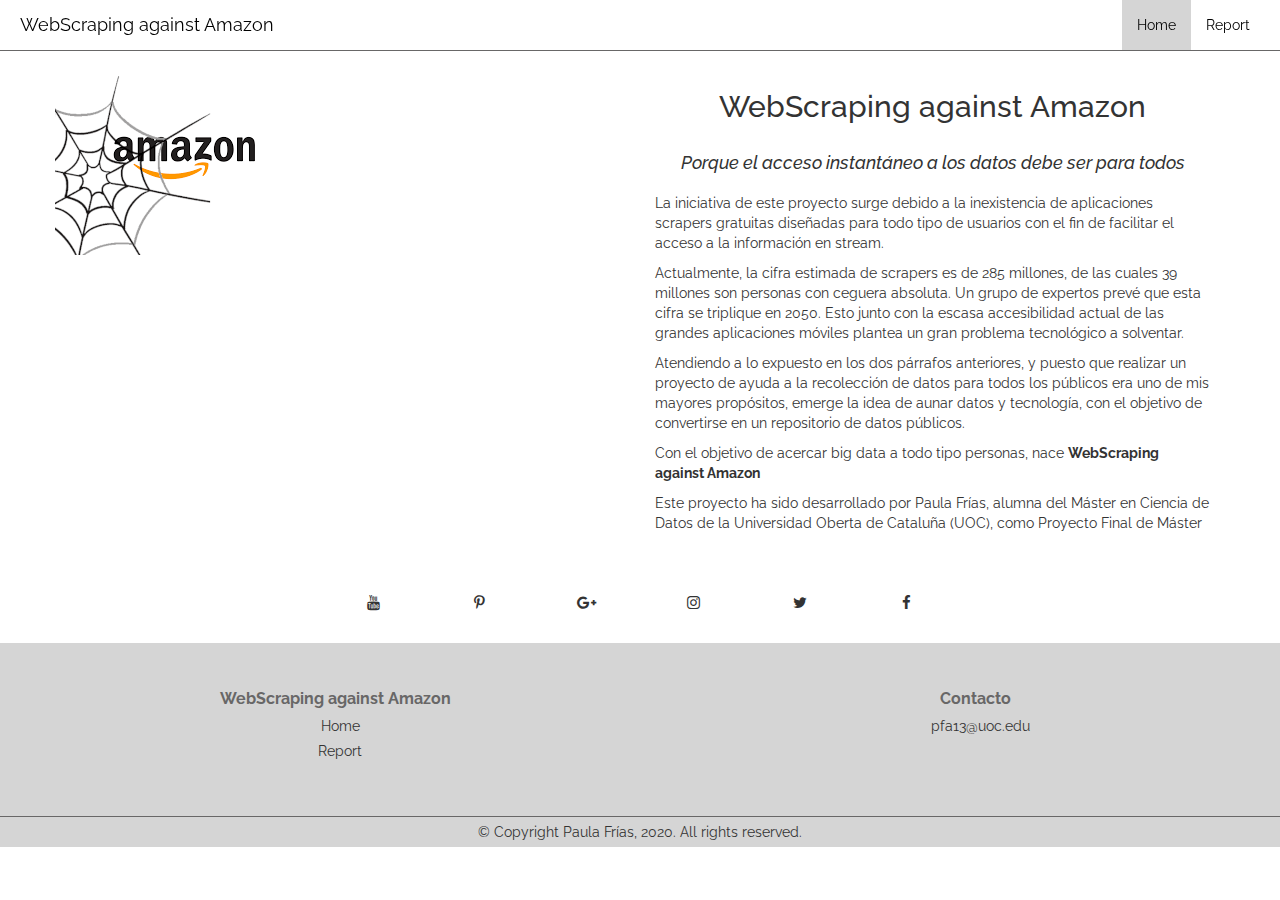
==== commit 5d2a0339: "[Updated] Logo filename" ====
--- a/index.html
+++ b/index.html
@@ -66,7 +66,7 @@
         <div class="col-lg-6">
           <div class="row">
             <div class="col-xs-offset-1 col-xs-10 col-sm-offset-3 col-sm-6 col-offset-md-3 col-md-6 col-lg-offset-3 col-lg-6"></div>
-            <a target="_blank" class="" href="resources/mainAmazon.py"><img src="images/login.png" alt="" class="imagen"></a>
+            <a target="_blank" class="" href="resources/mainAmazon.py"><img src="images/logo.png" alt="" class="imagen"></a>
           </div>
         </div>
         <div class="col-lg-6">
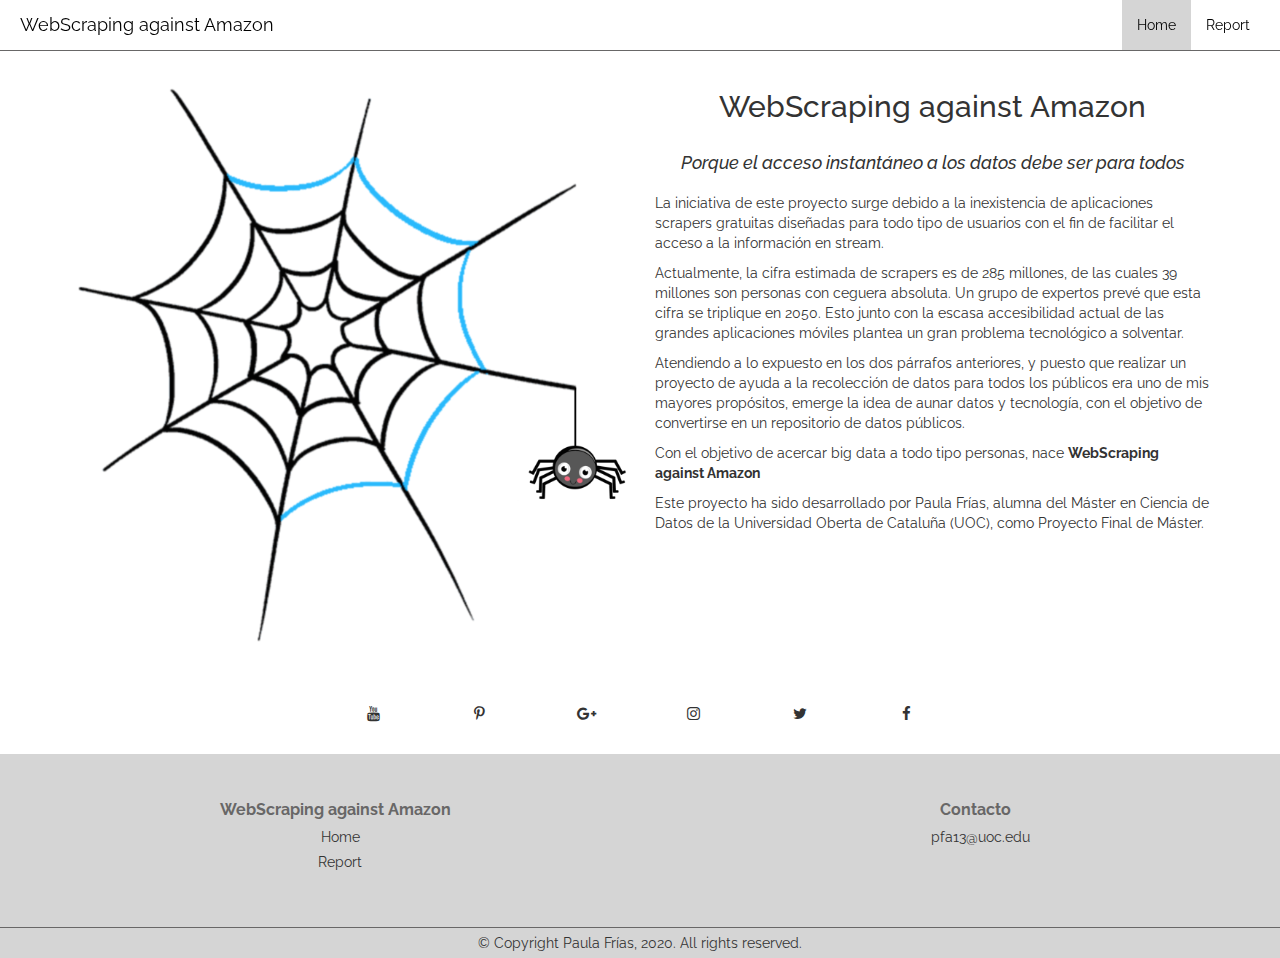
==== commit 7346ba83: "Added new logo" ====
--- a/index.html
+++ b/index.html
@@ -66,7 +66,7 @@
         <div class="col-lg-6">
           <div class="row">
             <div class="col-xs-offset-1 col-xs-10 col-sm-offset-3 col-sm-6 col-offset-md-3 col-md-6 col-lg-offset-3 col-lg-6"></div>
-            <a target="_blank" class="" href="resources/mainAmazon.py"><img src="images/logo.png" alt="" class="imagen"></a>
+            <a target="_blank" class="" href="resources/mainAmazon.py"><img src="images/logoTFM.png" alt="" class="imagen"></a>
           </div>
         </div>
         <div class="col-lg-6">
@@ -78,7 +78,7 @@
               <p>Actualmente, la cifra estimada de scrapers es de 285 millones, de las cuales 39 millones son personas con ceguera absoluta. Un grupo de expertos prevé que esta cifra se triplique en 2050. Esto junto con la escasa accesibilidad actual de las grandes aplicaciones móviles plantea un gran problema tecnológico a solventar.</p>
               <p>Atendiendo a lo expuesto en los dos párrafos anteriores, y puesto que realizar un proyecto de ayuda a la recolección de datos para todos los públicos era uno de mis mayores propósitos, emerge la idea de aunar datos y tecnología, con el objetivo de convertirse en un repositorio de datos públicos.</p>
               <p>Con el objetivo de acercar big data a todo tipo personas, nace <span style="font-weight:bold;">WebScraping against Amazon</span></p>
-              <p>Este proyecto ha sido desarrollado por Paula Frías, alumna del Máster en Ciencia de Datos de la Universidad Oberta de Cataluña (UOC), como Proyecto Final de Máster</p>              
+              <p>Este proyecto ha sido desarrollado por Paula Frías, alumna del Máster en Ciencia de Datos de la Universidad Oberta de Cataluña (UOC), como Proyecto Final de Máster.</p>              
             </div>
           </div>
         </div>
